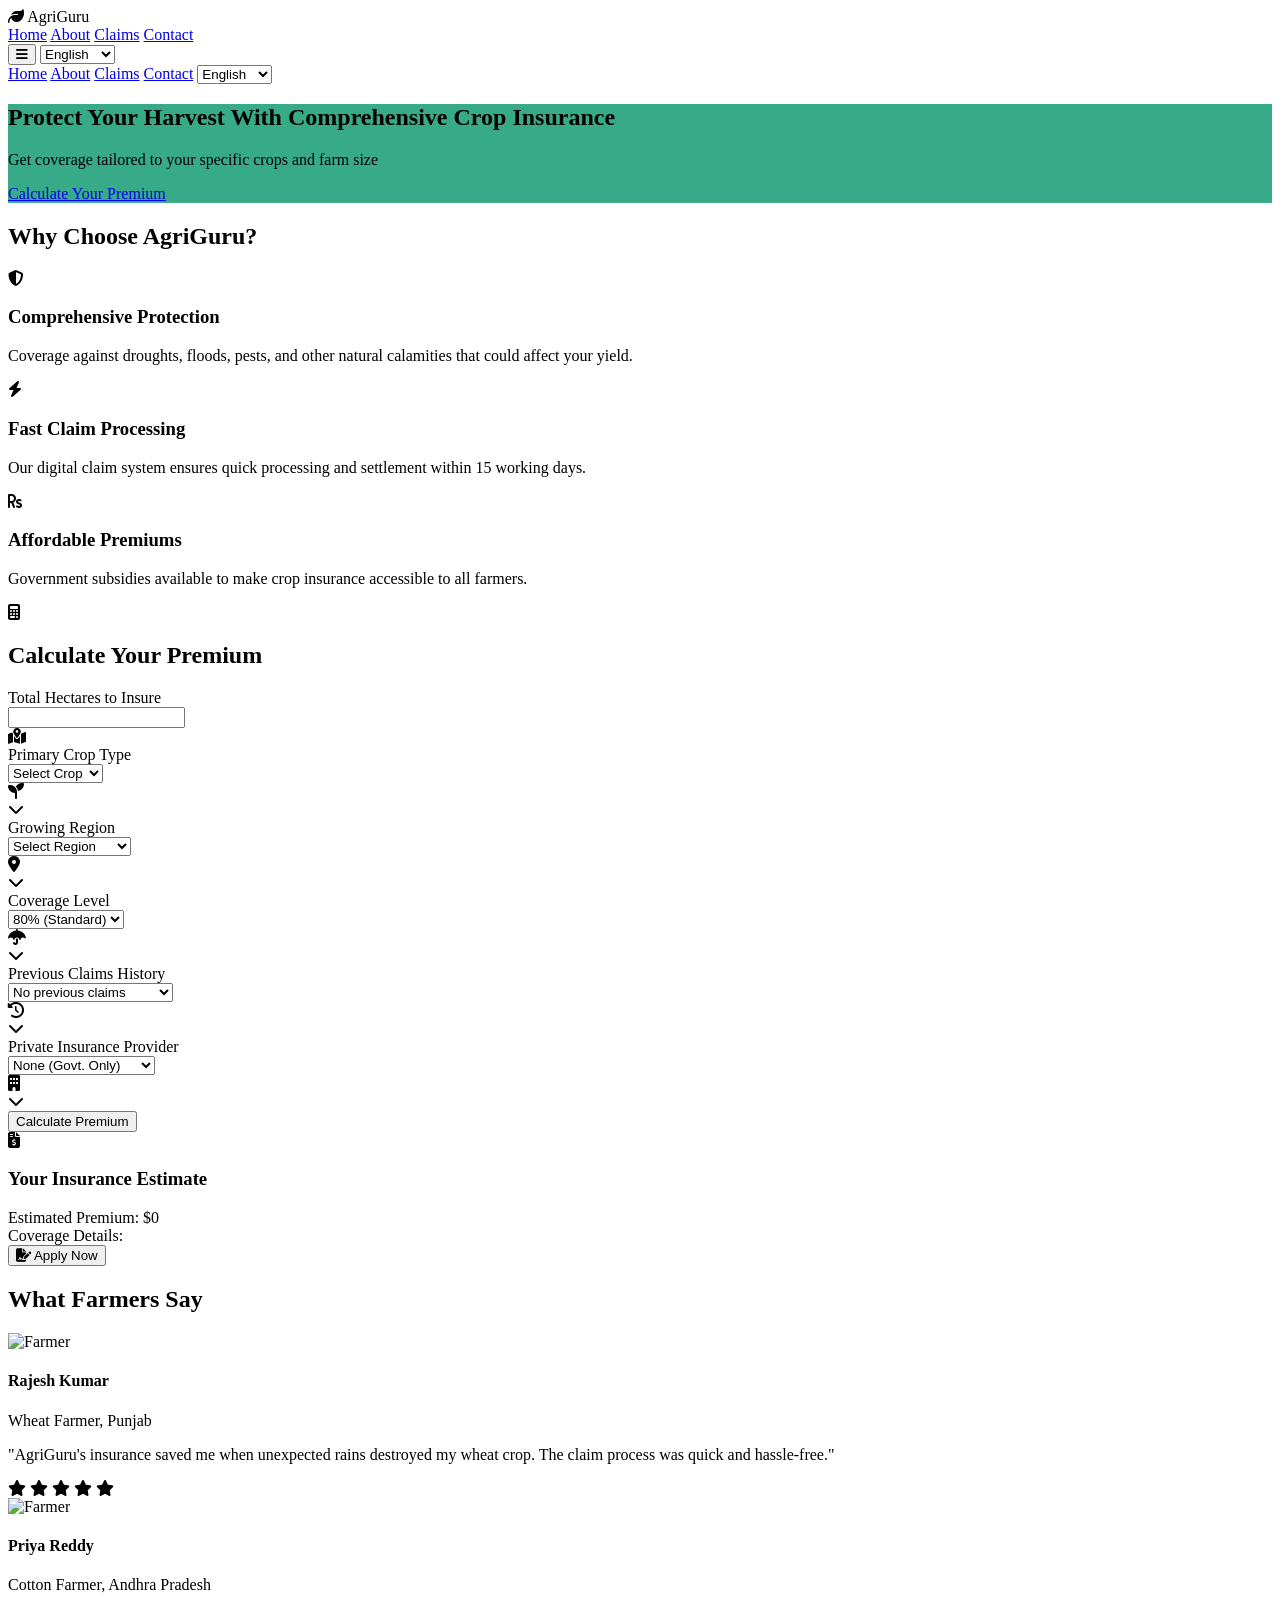
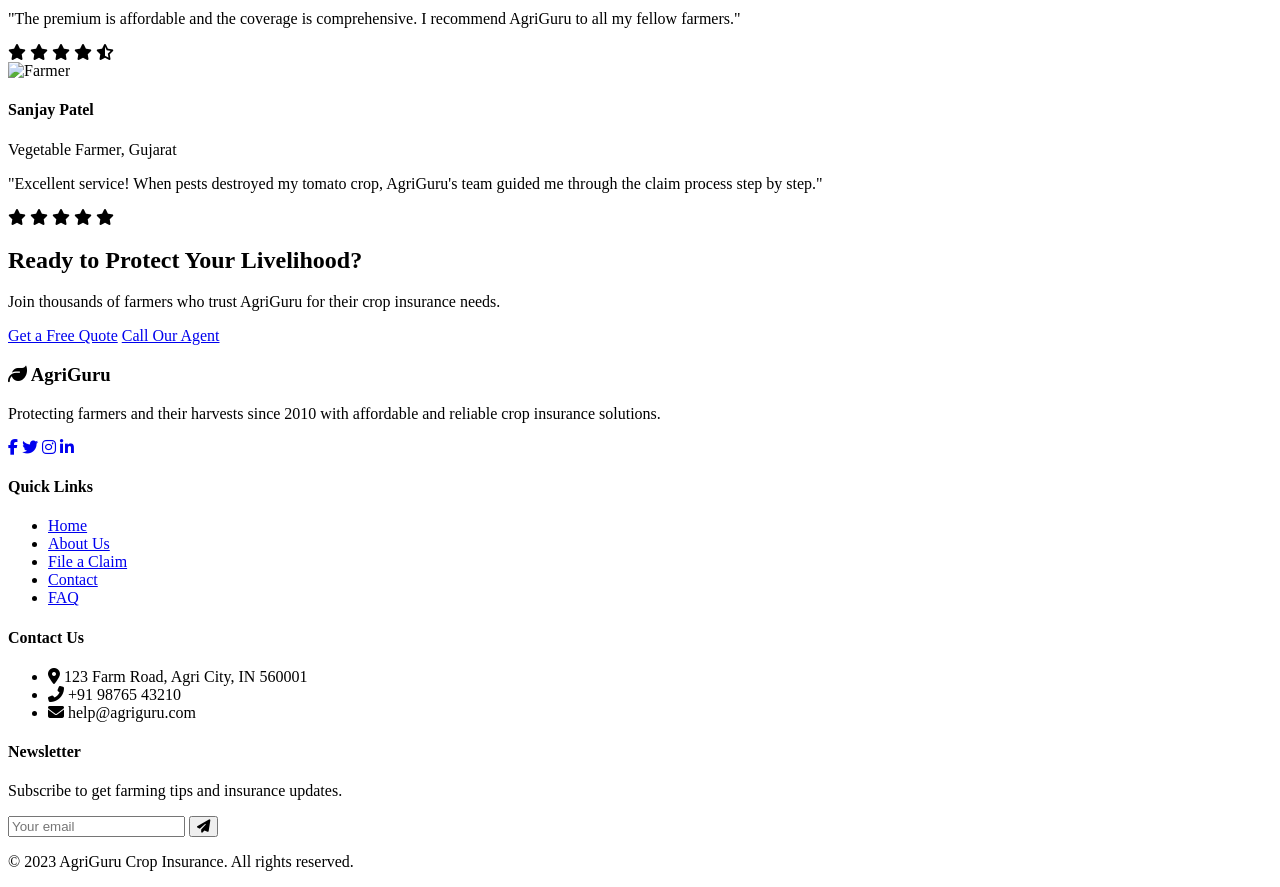
==== crop_insu/cropinsu.html @ 96e0e927 "done" ====
<!DOCTYPE html>
<html lang="en">
<head>
    <meta charset="UTF-8">
    <meta name="viewport" content="width=device-width, initial-scale=1.0">
    <title>AgriGuru - Crop Insurance Solutions</title>
    <script src="https://cdn.tailwindcss.com"></script>
    <link rel="stylesheet" href="https://cdnjs.cloudflare.com/ajax/libs/animate.css/4.1.1/animate.min.css">
    <link rel="stylesheet" href="https://cdnjs.cloudflare.com/ajax/libs/font-awesome/6.4.0/css/all.min.css">
</head>
<body class="bg-green-50 min-h-screen font-sans">
    <header class="bg-green-600 text-white shadow-md sticky top-0 z-50">
        <div class="container mx-auto flex justify-between items-center py-4 px-6">
            <div class="text-2xl font-bold flex items-center">
                <i class="fas fa-leaf mr-2"></i>
                <span>AgriGuru</span>
            </div>
            <nav class="hidden md:flex space-x-6">
                <a href="#" class="hover:underline transition duration-300 transform hover:scale-105" id="navHome">Home</a>
                <a href="#" class="hover:underline transition duration-300 transform hover:scale-105" id="navAbout">About</a>
                <a href="#" class="hover:underline transition duration-300 transform hover:scale-105" id="navClaims">Claims</a>
                <a href="#" class="hover:underline transition duration-300 transform hover:scale-105" id="navContact">Contact</a>
            </nav>
            <div class="flex items-center">
                <button id="mobileMenuButton" class="md:hidden text-white focus:outline-none">
                    <i class="fas fa-bars text-xl"></i>
                </button>
                <select id="languageSelect" class="ml-6 px-2 py-1 rounded text-green-700 hidden md:block">
                    <option value="en">English</option>
                    <option value="hi">हिन्दी</option>
                    <option value="ml">മലയാളം</option>
                    <option value="kn">ಕನ್ನಡ</option>
                    <option value="te">తెలుగు</option>
                    <option value="ta">தமிழ்</option>
                </select>
            </div>
        </div>
        <!-- Mobile Menu -->
        <div id="mobileMenu" class="hidden md:hidden bg-green-700 px-6 py-3">
            <div class="flex flex-col space-y-3">
                <a href="#" class="text-white hover:underline" id="navHomeMobile">Home</a>
                <a href="#" class="text-white hover:underline" id="navAboutMobile">About</a>
                <a href="#" class="text-white hover:underline" id="navClaimsMobile">Claims</a>
                <a href="#" class="text-white hover:underline" id="navContactMobile">Contact</a>
                <select id="languageSelectMobile" class="px-2 py-1 rounded text-green-700">
                    <option value="en">English</option>
                    <option value="hi">हिन्दी</option>
                    <option value="ml">മലയാളം</option>
                    <option value="kn">ಕನ್ನಡ</option>
                    <option value="te">తెలుగు</option>
                    <option value="ta">தமிழ்</option>
                </select>
            </div>
        </div>
    </header>

    <section class="relative bg-green-700 bg-opacity-80 text-white text-center py-24" style="background-image: linear-gradient(rgba(5, 150, 105, 0.8), rgba(5, 150, 105, 0.8)), url('https://images.unsplash.com/photo-1500382017468-9049fed747ef?ixlib=rb-4.0.3&ixid=M3wxMjA3fDB8MHxwaG90by1wYWdlfHx8fGVufDB8fHx8fA%3D%3D&auto=format&fit=crop&w=2070&q=80'); background-size: cover; background-position: center;">
        <div class="container mx-auto px-4 animate__animated animate__fadeIn">
            <h1 class="text-4xl md:text-5xl font-bold mb-4" id="heroTitle">Protect Your Harvest With Comprehensive Crop Insurance</h1>
            <p class="text-lg md:text-xl mb-8" id="heroSubtitle">Get coverage tailored to your specific crops and farm size</p>
            <a href="#calculator" class="bg-white text-green-700 px-8 py-3 rounded-full font-semibold hover:bg-green-100 transition duration-300 transform hover:scale-105 inline-block" id="heroButton">Calculate Your Premium</a>
        </div>
        <div class="absolute bottom-0 left-0 right-0 h-16 bg-gradient-to-t from-green-50 to-transparent"></div>
    </section>

    <section class="py-16 bg-white">
        <div class="container mx-auto px-4">
            <h2 class="text-3xl font-bold text-center text-green-700 mb-12" id="featuresTitle">Why Choose AgriGuru?</h2>
            <div class="grid grid-cols-1 md:grid-cols-3 gap-8">
                <div class="bg-green-50 p-6 rounded-lg shadow-md hover:shadow-lg transition duration-300 transform hover:-translate-y-1 text-center">
                    <div class="bg-green-100 w-16 h-16 rounded-full flex items-center justify-center mx-auto mb-4">
                        <i class="fas fa-shield-alt text-green-600 text-2xl"></i>
                    </div>
                    <h3 class="text-xl font-semibold mb-2 text-green-700" id="feature1Title">Comprehensive Protection</h3>
                    <p class="text-gray-600" id="feature1Desc">Coverage against droughts, floods, pests, and other natural calamities that could affect your yield.</p>
                </div>
                <div class="bg-green-50 p-6 rounded-lg shadow-md hover:shadow-lg transition duration-300 transform hover:-translate-y-1 text-center">
                    <div class="bg-green-100 w-16 h-16 rounded-full flex items-center justify-center mx-auto mb-4">
                        <i class="fas fa-bolt text-green-600 text-2xl"></i>
                    </div>
                    <h3 class="text-xl font-semibold mb-2 text-green-700" id="feature2Title">Fast Claim Processing</h3>
                    <p class="text-gray-600" id="feature2Desc">Our digital claim system ensures quick processing and settlement within 15 working days.</p>
                </div>
                <div class="bg-green-50 p-6 rounded-lg shadow-md hover:shadow-lg transition duration-300 transform hover:-translate-y-1 text-center">
                    <div class="bg-green-100 w-16 h-16 rounded-full flex items-center justify-center mx-auto mb-4">
                        <i class="fas fa-rupee-sign text-green-600 text-2xl"></i>
                    </div>
                    <h3 class="text-xl font-semibold mb-2 text-green-700" id="feature3Title">Affordable Premiums</h3>
                    <p class="text-gray-600" id="feature3Desc">Government subsidies available to make crop insurance accessible to all farmers.</p>
                </div>
            </div>
        </div>
    </section>

    <section class="py-16 bg-green-100" id="calculator">
        <div class="container mx-auto px-4">
            <div class="bg-white rounded-lg shadow-xl p-8 max-w-2xl mx-auto animate__animated animate__fadeInUp">
                <div class="flex items-center mb-6">
                    <div class="bg-green-100 p-3 rounded-full mr-4">
                        <i class="fas fa-calculator text-green-600 text-xl"></i>
                    </div>
                    <h2 class="text-2xl font-semibold text-green-700" id="calcTitle">Calculate Your Premium</h2>
                </div>
                <form id="insuranceForm">
                    <div class="mb-4">
                        <label for="hectares" class="block font-medium mb-2 text-gray-700" id="labelHectares">Total Hectares to Insure</label>
                        <div class="relative">
                            <input type="number" id="hectares" min="1" step="0.1" required 
                                   class="w-full border border-gray-300 rounded px-3 py-2 pl-10 focus:ring-2 focus:ring-green-500 focus:border-green-500 transition">
                            <div class="absolute left-3 top-2.5 text-gray-400">
                                <i class="fas fa-map-marked-alt"></i>
                            </div>
                        </div>
                    </div>
                    <div class="mb-4">
                        <label for="cropType" class="block font-medium mb-2 text-gray-700" id="labelCropType">Primary Crop Type</label>
                        <div class="relative">
                            <select id="cropType" required 
                                    class="w-full border border-gray-300 rounded px-3 py-2 pl-10 appearance-none focus:ring-2 focus:ring-green-500 focus:border-green-500 transition">
                                <option value="" id="optSelectCrop">Select Crop</option>
                                <option value="wheat" id="optWheat">Wheat</option>
                                <option value="corn" id="optCorn">Corn/Maize</option>
                                <option value="rice" id="optRice">Rice</option>
                                <option value="soybean" id="optSoybean">Soybean</option>
                                <option value="cotton" id="optCotton">Cotton</option>
                                <option value="vegetables" id="optVegetables">Vegetables</option>
                                <option value="fruits" id="optFruits">Fruits</option>
                                <option value="other" id="optOther">Other Crops</option>
                            </select>
                            <div class="absolute left-3 top-2.5 text-gray-400">
                                <i class="fas fa-seedling"></i>
                            </div>
                            <div class="absolute right-3 top-2.5 text-gray-400 pointer-events-none">
                                <i class="fas fa-chevron-down"></i>
                            </div>
                        </div>
                    </div>
                    <div class="mb-4">
                        <label for="region" class="block font-medium mb-2 text-gray-700" id="labelRegion">Growing Region</label>
                        <div class="relative">
                            <select id="region" required 
                                    class="w-full border border-gray-300 rounded px-3 py-2 pl-10 appearance-none focus:ring-2 focus:ring-green-500 focus:border-green-500 transition">
                                <option value="" id="optSelectRegion">Select Region</option>
                                <option value="north" id="optNorth">Northern Region</option>
                                <option value="south" id="optSouth">Southern Region</option>
                                <option value="east" id="optEast">Eastern Region</option>
                                <option value="west" id="optWest">Western Region</option>
                                <option value="central" id="optCentral">Central Region</option>
                            </select>
                            <div class="absolute left-3 top-2.5 text-gray-400">
                                <i class="fas fa-map-marker-alt"></i>
                            </div>
                            <div class="absolute right-3 top-2.5 text-gray-400 pointer-events-none">
                                <i class="fas fa-chevron-down"></i>
                            </div>
                        </div>
                    </div>
                    <div class="mb-4">
                        <label for="coverage" class="block font-medium mb-2 text-gray-700" id="labelCoverage">Coverage Level</label>
                        <div class="relative">
                            <select id="coverage" required 
                                    class="w-full border border-gray-300 rounded px-3 py-2 pl-10 appearance-none focus:ring-2 focus:ring-green-500 focus:border-green-500 transition">
                                <option value="70" id="optCov70">70% (Basic)</option>
                                <option value="80" selected id="optCov80">80% (Standard)</option>
                                <option value="90" id="optCov90">90% (Premium)</option>
                            </select>
                            <div class="absolute left-3 top-2.5 text-gray-400">
                                <i class="fas fa-umbrella"></i>
                            </div>
                            <div class="absolute right-3 top-2.5 text-gray-400 pointer-events-none">
                                <i class="fas fa-chevron-down"></i>
                            </div>
                        </div>
                    </div>
                    <div class="mb-4">
                        <label for="history" class="block font-medium mb-2 text-gray-700" id="labelHistory">Previous Claims History</label>
                        <div class="relative">
                            <select id="history" required 
                                    class="w-full border border-gray-300 rounded px-3 py-2 pl-10 appearance-none focus:ring-2 focus:ring-green-500 focus:border-green-500 transition">
                                <option value="0" id="optHist0">No previous claims</option>
                                <option value="1" id="optHist1">1 claim in last 5 years</option>
                                <option value="2" id="optHist2">2 claims in last 5 years</option>
                                <option value="3" id="optHist3">3+ claims in last 5 years</option>
                            </select>
                            <div class="absolute left-3 top-2.5 text-gray-400">
                                <i class="fas fa-history"></i>
                            </div>
                            <div class="absolute right-3 top-2.5 text-gray-400 pointer-events-none">
                                <i class="fas fa-chevron-down"></i>
                            </div>
                        </div>
                    </div>
                    <!-- Private Insurance Section -->
                    <div class="mb-6">
                        <label for="privateInsurance" class="block font-medium mb-2 text-gray-700" id="labelPrivate">Private Insurance Provider</label>
                        <div class="relative">
                            <select id="privateInsurance" 
                                    class="w-full border border-gray-300 rounded px-3 py-2 pl-10 appearance-none focus:ring-2 focus:ring-green-500 focus:border-green-500 transition">
                                <option value="none" id="optPrivateNone">None (Govt. Only)</option>
                                <option value="agroplus" id="optAgroplus">AgroPlus Insurance</option>
                                <option value="farmsecure" id="optFarmsecure">FarmSecure Pvt Ltd</option>
                                <option value="cropguard" id="optCropguard">CropGuard Solutions</option>
                            </select>
                            <div class="absolute left-3 top-2.5 text-gray-400">
                                <i class="fas fa-building"></i>
                            </div>
                            <div class="absolute right-3 top-2.5 text-gray-400 pointer-events-none">
                                <i class="fas fa-chevron-down"></i>
                            </div>
                        </div>
                        <div id="privateDetails" class="mt-2 text-sm text-gray-600 p-3 bg-green-50 rounded hidden"></div>
                    </div>
                    <button type="submit" class="w-full bg-green-700 text-white px-6 py-3 rounded-lg hover:bg-green-800 transition duration-300 transform hover:scale-105 flex items-center justify-center" id="btnCalc">
                        <i class="fas fa-calculator mr-2"></i>
                        <span>Calculate Premium</span>
                    </button>
                </form>
                <div class="result mt-8 p-6 bg-green-50 border-l-4 border-green-600 rounded-lg hidden animate__animated animate__fadeIn" id="result">
                    <div class="flex items-start mb-4">
                        <div class="bg-green-100 p-2 rounded-full mr-3">
                            <i class="fas fa-file-invoice-dollar text-green-600"></i>
                        </div>
                        <div>
                            <h3 class="text-xl font-semibold text-green-700" id="resultTitle">Your Insurance Estimate</h3>
                            <div class="border-b border-green-200 mt-2"></div>
                        </div>
                    </div>
                    <div class="space-y-3">
                        <div class="flex justify-between">
                            <span id="resultPremium">Estimated Premium:</span>
                            <span id="premiumAmount" class="font-bold text-green-900">$0</span>
                        </div>
                        <div class="flex justify-between">
                            <span id="resultCoverage">Coverage Details:</span>
                            <span id="coverageDetails" class="text-right"></span>
                        </div>
                        <div id="privateSummary" class="text-sm bg-green-100 p-2 rounded"></div>
                    </div>
                    <button id="applyNow" class="w-full bg-green-700 text-white px-4 py-2 rounded hover:bg-green-800 mt-6 transition duration-300 transform hover:scale-105 flex items-center justify-center">
                        <i class="fas fa-file-signature mr-2"></i>
                        <span>Apply Now</span>
                    </button>
                </div>
            </div>
        </div>
    </section>

    <section class="py-16 bg-white">
        <div class="container mx-auto px-4">
            <h2 class="text-3xl font-bold text-center text-green-700 mb-12" id="testimonialsTitle">What Farmers Say</h2>
            <div class="grid grid-cols-1 md:grid-cols-3 gap-8">
                <div class="bg-green-50 p-6 rounded-lg shadow-md hover:shadow-lg transition duration-300">
                    <div class="flex items-center mb-4">
                        <img src="https://randomuser.me/api/portraits/men/32.jpg" alt="Farmer" class="w-12 h-12 rounded-full mr-4">
                        <div>
                            <h4 class="font-semibold">Rajesh Kumar</h4>
                            <p class="text-sm text-gray-500">Wheat Farmer, Punjab</p>
                        </div>
                    </div>
                    <p class="text-gray-600 italic" id="testimonial1">"AgriGuru's insurance saved me when unexpected rains destroyed my wheat crop. The claim process was quick and hassle-free."</p>
                    <div class="flex mt-3 text-yellow-400">
                        <i class="fas fa-star"></i>
                        <i class="fas fa-star"></i>
                        <i class="fas fa-star"></i>
                        <i class="fas fa-star"></i>
                        <i class="fas fa-star"></i>
                    </div>
                </div>
                <div class="bg-green-50 p-6 rounded-lg shadow-md hover:shadow-lg transition duration-300">
                    <div class="flex items-center mb-4">
                        <img src="https://randomuser.me/api/portraits/women/44.jpg" alt="Farmer" class="w-12 h-12 rounded-full mr-4">
                        <div>
                            <h4 class="font-semibold">Priya Reddy</h4>
                            <p class="text-sm text-gray-500">Cotton Farmer, Andhra Pradesh</p>
                        </div>
                    </div>
                    <p class="text-gray-600 italic" id="testimonial2">"The premium is affordable and the coverage is comprehensive. I recommend AgriGuru to all my fellow farmers."</p>
                    <div class="flex mt-3 text-yellow-400">
                        <i class="fas fa-star"></i>
                        <i class="fas fa-star"></i>
                        <i class="fas fa-star"></i>
                        <i class="fas fa-star"></i>
                        <i class="fas fa-star-half-alt"></i>
                    </div>
                </div>
                <div class="bg-green-50 p-6 rounded-lg shadow-md hover:shadow-lg transition duration-300">
                    <div class="flex items-center mb-4">
                        <img src="https://randomuser.me/api/portraits/men/75.jpg" alt="Farmer" class="w-12 h-12 rounded-full mr-4">
                        <div>
                            <h4 class="font-semibold">Sanjay Patel</h4>
                            <p class="text-sm text-gray-500">Vegetable Farmer, Gujarat</p>
                        </div>
                    </div>
                    <p class="text-gray-600 italic" id="testimonial3">"Excellent service! When pests destroyed my tomato crop, AgriGuru's team guided me through the claim process step by step."</p>
                    <div class="flex mt-3 text-yellow-400">
                        <i class="fas fa-star"></i>
                        <i class="fas fa-star"></i>
                        <i class="fas fa-star"></i>
                        <i class="fas fa-star"></i>
                        <i class="fas fa-star"></i>
                    </div>
                </div>
            </div>
        </div>
    </section>

    <section class="py-16 bg-green-700 text-white">
        <div class="container mx-auto px-4 text-center">
            <h2 class="text-3xl font-bold mb-6" id="ctaTitle">Ready to Protect Your Livelihood?</h2>
            <p class="text-xl mb-8 max-w-2xl mx-auto" id="ctaSubtitle">Join thousands of farmers who trust AgriGuru for their crop insurance needs.</p>
            <div class="flex flex-col sm:flex-row justify-center gap-4">
                <a href="#calculator" class="bg-white text-green-700 px-8 py-3 rounded-full font-semibold hover:bg-green-100 transition duration-300 transform hover:scale-105" id="ctaButton1">Get a Free Quote</a>
                <a href="#" class="border-2 border-white px-8 py-3 rounded-full font-semibold hover:bg-white hover:text-green-700 transition duration-300 transform hover:scale-105" id="ctaButton2">Call Our Agent</a>
            </div>
        </div>
    </section>

    <footer class="bg-green-800 text-white py-12">
        <div class="container mx-auto px-4">
            <div class="grid grid-cols-1 md:grid-cols-4 gap-8">
                <div>
                    <h3 class="text-xl font-bold mb-4 flex items-center">
                        <i class="fas fa-leaf mr-2"></i>
                        <span>AgriGuru</span>
                    </h3>
                    <p class="mb-4" id="footerAbout">Protecting farmers and their harvests since 2010 with affordable and reliable crop insurance solutions.</p>
                    <div class="flex space-x-4">
                        <a href="#" class="text-white hover:text-green-200 transition"><i class="fab fa-facebook-f"></i></a>
                        <a href="#" class="text-white hover:text-green-200 transition"><i class="fab fa-twitter"></i></a>
                        <a href="#" class="text-white hover:text-green-200 transition"><i class="fab fa-instagram"></i></a>
                        <a href="#" class="text-white hover:text-green-200 transition"><i class="fab fa-linkedin-in"></i></a>
                    </div>
                </div>
                <div>
                    <h4 class="font-semibold text-lg mb-4" id="footerLinksTitle">Quick Links</h4>
                    <ul class="space-y-2">
                        <li><a href="#" class="hover:underline transition" id="footerLinkHome">Home</a></li>
                        <li><a href="#" class="hover:underline transition" id="footerLinkAbout">About Us</a></li>
                        <li><a href="#" class="hover:underline transition" id="footerLinkClaims">File a Claim</a></li>
                        <li><a href="#" class="hover:underline transition" id="footerLinkContact">Contact</a></li>
                        <li><a href="#" class="hover:underline transition" id="footerLinkFAQ">FAQ</a></li>
                    </ul>
                </div>
                <div>
                    <h4 class="font-semibold text-lg mb-4" id="footerContactTitle">Contact Us</h4>
                    <ul class="space-y-2">
                        <li class="flex items-center">
                            <i class="fas fa-map-marker-alt mr-2 text-green-300"></i>
                            <span id="footerAddress">123 Farm Road, Agri City, IN 560001</span>
                        </li>
                        <li class="flex items-center">
                            <i class="fas fa-phone-alt mr-2 text-green-300"></i>
                            <span id="footerPhone">+91 98765 43210</span>
                        </li>
                        <li class="flex items-center">
                            <i class="fas fa-envelope mr-2 text-green-300"></i>
                            <span id="footerEmail">help@agriguru.com</span>
                        </li>
                    </ul>
                </div>
                <div>
                    <h4 class="font-semibold text-lg mb-4" id="footerNewsletterTitle">Newsletter</h4>
                    <p class="mb-4" id="footerNewsletterDesc">Subscribe to get farming tips and insurance updates.</p>
                    <form class="flex">
                        <input type="email" placeholder="Your email" class="px-3 py-2 text-gray-800 rounded-l focus:outline-none w-full">
                        <button type="submit" class="bg-green-600 hover:bg-green-700 px-4 py-2 rounded-r transition">
                            <i class="fas fa-paper-plane"></i>
                        </button>
                    </form>
                </div>
            </div>
            <div class="border-t border-green-700 mt-8 pt-8 text-center">
                <p id="footerText">&copy; 2023 AgriGuru Crop Insurance. All rights reserved.</p>
            </div>
        </div>
    </footer>

    <script>
        // Mobile menu toggle
        document.getElementById('mobileMenuButton').addEventListener('click', function() {
            const menu = document.getElementById('mobileMenu');
            menu.classList.toggle('hidden');
            this.innerHTML = menu.classList.contains('hidden') ? 
                '<i class="fas fa-bars text-xl"></i>' : 
                '<i class="fas fa-times text-xl"></i>';
        });

        // Private insurance details
        const privateInsuranceInfo = {
            'none': '',
            'agroplus': 'AgroPlus Insurance: Fast claim settlement, 24/7 support, extra weather risk cover (+10% premium).',
            'farmsecure': 'FarmSecure Pvt Ltd: Flexible plans, digital claim tracking, free farm health check (+8% premium).',
            'cropguard': 'CropGuard Solutions: Pest/disease cover, mobile app, expert advice (+12% premium).'
        };
        const privateMultipliers = {
            'none': 1.0,
            'agroplus': 1.10,
            'farmsecure': 1.08,
            'cropguard': 1.12
        };
        
        document.getElementById('privateInsurance').addEventListener('change', function() {
            const val = this.value;
            const detailsEl = document.getElementById('privateDetails');
            detailsEl.textContent = privateInsuranceInfo[val];
            if(val !== 'none') {
                detailsEl.classList.remove('hidden');
            } else {
                detailsEl.classList.add('hidden');
            }
        });

        document.getElementById('insuranceForm').addEventListener('submit', function(e) {
            e.preventDefault();
            
            // Get form values
            const hectares = parseFloat(document.getElementById('hectares').value);
            const cropType = document.getElementById('cropType').value;
            const region = document.getElementById('region').value;
            const coverage = parseInt(document.getElementById('coverage').value);
            const history = parseInt(document.getElementById('history').value);
            const privateProvider = document.getElementById('privateInsurance').value;
            
            // Validate inputs
            if(!hectares || !cropType || !region) {
                alert('Please fill all required fields');
                return;
            }
            
            // Base rates per hectare by crop type (in USD)
            const baseRates = {
                'wheat': 25,
                'corn': 30,
                'rice': 28,
                'soybean': 27,
                'cotton': 32,
                'vegetables': 40,
                'fruits': 45,
                'other': 35
            };
            
            // Regional multipliers
            const regionMultipliers = {
                'north': 1.1,
                'south': 0.9,
                'east': 1.0,
                'west': 1.2,
                'central': 1.0
            };
            
            // Coverage multipliers
            const coverageMultipliers = {
                70: 0.8,
                80: 1.0,
                90: 1.3
            };
            
            // Claims history multipliers
            const historyMultipliers = [1.0, 1.1, 1.25, 1.5];
            
            // Calculate premium
            let premium = hectares * baseRates[cropType];
            premium *= regionMultipliers[region];
            premium *= coverageMultipliers[coverage];
            premium *= historyMultipliers[history];
            premium *= privateMultipliers[privateProvider];
            
            // Format crop name for display
            const cropNames = {
                'wheat': 'Wheat',
                'corn': 'Corn/Maize',
                'rice': 'Rice',
                'soybean': 'Soybean',
                'cotton': 'Cotton',
                'vegetables': 'Vegetables',
                'fruits': 'Fruits',
                'other': 'Other Crops'
            };
            
            // Format region name for display
            const regionNames = {
                'north': 'Northern',
                'south': 'Southern',
                'east': 'Eastern',
                'west': 'Western',
                'central': 'Central'
            };
            
            // Display result with animation
            const resultEl = document.getElementById('result');
            document.getElementById('premiumAmount').textContent = '₹' + premium.toFixed(2);
            document.getElementById('coverageDetails').textContent = `${coverage}% for ${hectares} ha of ${cropNames[cropType]} in ${regionNames[region]} Region`;
            document.getElementById('privateSummary').textContent = privateProvider !== 'none' ? privateInsuranceInfo[privateProvider] : '';
            resultEl.classList.remove('hidden');
            resultEl.classList.add('animate__fadeIn');
            
            // Scroll to result
            setTimeout(() => {
                resultEl.scrollIntoView({ behavior: 'smooth', block: 'center' });
            }, 300);
        });
        
        document.getElementById('applyNow').addEventListener('click', function() {
            // Show a modal or redirect to application page
            alert('Application process will begin. Our agent will contact you shortly.');
        });
        
        // Language translations
        const translations = {
            en: {
                navHome: "Home", navAbout: "About", navClaims: "Claims", navContact: "Contact",
                heroTitle: "Protect Your Harvest With Comprehensive Crop Insurance",
                heroSubtitle: "Get coverage tailored to your specific crops and farm size",
                heroButton: "Calculate Your Premium",
                featuresTitle: "Why Choose AgriGuru?",
                feature1Title: "Comprehensive Protection",
                feature1Desc: "Coverage against droughts, floods, pests, and other natural calamities that could affect your yield.",
                feature2Title: "Fast Claim Processing",
                feature2Desc: "Our digital claim system ensures quick processing and settlement within 15 working days.",
                feature3Title: "Affordable Premiums",
                feature3Desc: "Government subsidies available to make crop insurance accessible to all farmers.",
                calcTitle: "Calculate Your Premium",
                labelHectares: "Total Hectares to Insure",
                labelCropType: "Primary Crop Type",
                optWheat: "Wheat", optCorn: "Corn/Maize", optRice: "Rice", optSoybean: "Soybean", optCotton: "Cotton", optVegetables: "Vegetables", optFruits: "Fruits", optOther: "Other Crops",
                labelRegion: "Growing Region",
                optNorth: "Northern Region", optSouth: "Southern Region", optEast: "Eastern Region", optWest: "Western Region", optCentral: "Central Region",
                labelCoverage: "Coverage Level",
                optCov70: "70% (Basic)", optCov80: "80% (Standard)", optCov90: "90% (Premium)",
                labelHistory: "Previous Claims History",
                optHist0: "No previous claims", optHist1: "1 claim in last 5 years", optHist2: "2 claims in last 5 years", optHist3: "3+ claims in last 5 years",
                labelPrivate: "Private Insurance Provider",
                optPrivateNone: "None (Govt. Only)", optAgroplus: "AgroPlus Insurance", optFarmsecure: "FarmSecure Pvt Ltd", optCropguard: "CropGuard Solutions",
                btnCalc: "Calculate Premium",
                resultTitle: "Your Insurance Estimate",
                resultPremium: "Estimated Premium:",
                resultCoverage: "Coverage Details:",
                testimonialsTitle: "What Farmers Say",
                testimonial1: "\"AgriGuru's insurance saved me when unexpected rains destroyed my wheat crop. The claim process was quick and hassle-free.\"",
                testimonial2: "\"The premium is affordable and the coverage is comprehensive. I recommend AgriGuru to all my fellow farmers.\"",
                testimonial3: "\"Excellent service! When pests destroyed my tomato crop, AgriGuru's team guided me through the claim process step by step.\"",
                ctaTitle: "Ready to Protect Your Livelihood?",
                ctaSubtitle: "Join thousands of farmers who trust AgriGuru for their crop insurance needs.",
                ctaButton1: "Get a Free Quote",
                ctaButton2: "Call Our Agent",
                footerAbout: "Protecting farmers and their harvests since 2010 with affordable and reliable crop insurance solutions.",
                footerLinksTitle: "Quick Links",
                footerLinkHome: "Home", footerLinkAbout: "About Us", footerLinkClaims: "File a Claim", footerLinkContact: "Contact", footerLinkFAQ: "FAQ",
                footerContactTitle: "Contact Us",
                footerAddress: "123 Farm Road, Agri City, IN 560001",
                footerPhone: "+91 98765 43210",
                footerEmail: "help@agriguru.com",
                footerNewsletterTitle: "Newsletter",
                footerNewsletterDesc: "Subscribe to get farming tips and insurance updates.",
                footerText: "© 2023 AgriGuru Crop Insurance. All rights reserved.",
                optSelectCrop: "Select Crop",
                optSelectRegion: "Select Region"
            },
            hi: {
                navHome: "होम", navAbout: "बारे में", navClaims: "दावे", navContact: "संपर्क करें",
                heroTitle: "अपने फसल की सुरक्षा के लिए व्यापक बीमा",
                heroSubtitle: "अपनी फसल और खेत के आकार के अनुसार बीमा प्राप्त करें",
                heroButton: "अपना प्रीमियम कैलकुलेट करें",
                featuresTitle: "अग्रीगुरु क्यों चुनें?",
                feature1Title: "व्यापक सुरक्षा",
                feature1Desc: "सूखा, बाढ़, कीट और अन्य प्राकृतिक आपदाओं के खिलाफ कवरेज जो आपकी उपज को प्रभावित कर सकते हैं।",
                feature2Title: "तेज दावा प्रसंस्करण",
                feature2Desc: "हमारी डिजिटल दावा प्रणाली 15 कार्य दिवसों के भीतर त्वरित प्रसंस्करण और निपटान सुनिश्चित करती है।",
                feature3Title: "सस्ती प्रीमियम",
                feature3Desc: "सभी किसानों के लिए फसल बीमा को सुलभ बनाने के लिए सरकारी सब्सिडी उपलब्ध है।",
                calcTitle: "अपना प्रीमियम कैलकुलेट करें",
                labelHectares: "बीमा के लिए कुल हेक्टेयर",
                labelCropType: "मुख्य फसल प्रकार",
                optWheat: "गेहूं", optCorn: "मक्का", optRice: "चावल", optSoybean: "सोयाबीन", optCotton: "कपास", optVegetables: "सब्जियां", optFruits: "फल", optOther: "अन्य फसलें",
                labelRegion: "क्षेत्र",
                optNorth: "उत्तर क्षेत्र", optSouth: "दक्षिण क्षेत्र", optEast: "पूर्व क्षेत्र", optWest: "पश्चिम क्षेत्र", optCentral: "मध्य क्षेत्र",
                labelCoverage: "कवरेज स्तर",
                optCov70: "70% (बेसिक)", optCov80: "80% (स्टैंडर्ड)", optCov90: "90% (प्रीमियम)",
                labelHistory: "पिछला दावा इतिहास",
                optHist0: "कोई दावा नहीं", optHist1: "पिछले 5 वर्षों में 1 दावा", optHist2: "पिछले 5 वर्षों में 2 दावे", optHist3: "5 वर्षों में 3+ दावे",
                labelPrivate: "निजी बीमा प्रदाता",
                optPrivateNone: "कोई नहीं (सरकारी)", optAgroplus: "एग्रोप्लस बीमा", optFarmsecure: "फार्मसिक्योर प्रा. लि.", optCropguard: "क्रॉपगार्ड सॉल्यूशन्स",
                btnCalc: "प्रीमियम कैलकुलेट करें",
                resultTitle: "आपका बीमा अनुमान",
                resultPremium: "अनुमानित प्रीमियम:",
                resultCoverage: "कवरेज विवरण:",
                testimonialsTitle: "किसान क्या कहते हैं",
                testimonial1: "\"अग्रीगुरु के बीमा ने मुझे बचाया जब अप्रत्याशित बारिश ने मेरी गेहूं की फसल को नष्ट कर दिया। दावा प्रक्रिया तेज और परेशानी मुक्त थी।\"",
                testimonial2: "\"प्रीमियम सस्ता है और कवरेज व्यापक है। मैं अग्रीगुरु की सभी साथी किसानों को सलाह देता हूं।\"",
                testimonial3: "\"उत्कृष्ट सेवा! जब कीटों ने मेरी टमाटर की फसल को नष्ट कर दिया, तो अग्रीगुरु की टीम ने मुझे दावा प्रक्रिया के माध्यम से कदम दर कदम मार्गदर्शन दिया।\"",
                ctaTitle: "अपनी आजीविका की रक्षा के लिए तैयार हैं?",
                ctaSubtitle: "हजारों किसानों में शामिल हों जो अपनी फसल बीमा जरूरतों के लिए अग्रीगुरु पर भरोसा करते हैं।",
                ctaButton1: "मुफ्त कोट प्राप्त करें",
                ctaButton2: "हमारे एजेंट को कॉल करें",
                footerAbout: "2010 से किसानों और उनकी फसलों को सस्ती और विश्वसनीय फसल बीमा समाधानों के साथ सुरक्षित कर रहे हैं।",
                footerLinksTitle: "त्वरित लिंक",
                footerLinkHome: "होम", footerLinkAbout: "हमारे बारे में", footerLinkClaims: "दावा दर्ज करें", footerLinkContact: "संपर्क", footerLinkFAQ: "सामान्य प्रश्न",
                footerContactTitle: "हमसे संपर्क करें",
                footerAddress: "123 फार्म रोड, एग्री सिटी, IN 560001",
                footerPhone: "+91 98765 43210",
                footerEmail: "help@agriguru.com",
                footerNewsletterTitle: "न्यूज़लेटर",
                footerNewsletterDesc: "कृषि युक्तियाँ और बीमा अपडेट प्राप्त करने के लिए सदस्यता लें।",
                footerText: "© 2023 अग्रीगुरु फसल बीमा। सर्वाधिकार सुरक्षित।",
                optSelectCrop: "फसल चुनें",
                optSelectRegion: "क्षेत्र चुनें"
            },
            ml: {
                navHome: "ഹോം", navAbout: "കുറിച്ച്", navClaims: "ക്ലെയിംസ്", navContact: "ബന്ധപ്പെടുക",
                heroTitle: "നിങ്ങളുടെ വിളയുടെ സംരക്ഷണത്തിന് സമഗ്ര ഇൻഷുറൻസ്",
                heroSubtitle: "നിങ്ങളുടെ വിളയും ഫാമിന്റെ വലിപ്പവും അനുസരിച്ച് ഇൻഷുറൻസ് നേടൂ",
                heroButton: "നിങ്ങളുടെ പ്രീമിയം കണക്കാക്കുക",
                featuresTitle: "എന്തുകൊണ്ട് അഗ്രിഗുരു?",
                feature1Title: "സമഗ്ര സംരക്ഷണം",
                feature1Desc: "വരൾച്ച, വെള്ളപ്പൊക്കം, കീടങ്ങൾ, മറ്റ് പ്രകൃതി ദുരന്തങ്ങൾ എന്നിവയ്ക്കെതിരെയുള്ള കവറേജ്.",
                feature2Title: "ദ്രുത ക്ലെയിം പ്രോസസ്സിംഗ്",
                feature2Desc: "ഞങ്ങളുടെ ഡിജിറ്റൽ ക്ലെയിം സിസ്റ്റം 15 പ്രവൃത്തി ദിവസങ്ങൾക്കുള്ളിൽ പ്രോസസ്സിംഗും സെറ്റിൽമെന്റും ഉറപ്പാക്കുന്നു.",
                feature3Title: "വിലകുറഞ്ഞ പ്രീമിയം",
                feature3Desc: "എല്ലാ കർഷകർക്കും ഫസൽ ഇൻഷുറൻസ് ലഭ്യമാക്കാൻ സർക്കാർ സബ്സിഡി ലഭ്യമാണ്.",
                calcTitle: "നിങ്ങളുടെ പ്രീമിയം കണക്കാക്കുക",
                labelHectares: "ഇൻഷുറൻസിനുള്ള മൊത്തം ഹെക്ടർ",
                labelCropType: "പ്രധാന വിളയുടെ തരം",
                optWheat: "ഗോതമ്പ്", optCorn: "ചോളം", optRice: "അരി", optSoybean: "സോയാബീൻ", optCotton: "കപ്പ", optVegetables: "പച്ചക്കറികൾ", optFruits: "ഫലങ്ങൾ", optOther: "മറ്റ് വിളകൾ",
                labelRegion: "പ്രദേശം",
                optNorth: "വടക്കൻ പ്രദേശം", optSouth: "തെക്കൻ പ്രദേശം", optEast: "കിഴക്കൻ പ്രദേശം", optWest: "പടിഞ്ഞാറൻ പ്രദേശം", optCentral: "മധ്യ പ്രദേശം",
                labelCoverage: "കവറേജ് ലെവൽ",
                optCov70: "70% (ബേസിക്)", optCov80: "80% (സ്റ്റാൻഡേർഡ്)", optCov90: "90% (പ്രീമിയം)",
                labelHistory: "മുൻ ക്ലെയിംസ് ചരിത്രം",
                optHist0: "മുൻ ക്ലെയിംസ് ഇല്ല", optHist1: "5 വർഷത്തിൽ 1 ക്ലെയിം", optHist2: "5 വർഷത്തിൽ 2 ക്ലെയിംസ്", optHist3: "5 വർഷത്തിൽ 3+ ക്ലെയിംസ്",
                labelPrivate: "പ്രൈവറ്റ് ഇൻഷുറൻസ് പ്രൊവൈഡർ",
                optPrivateNone: "ഒന്നുമില്ല (സർക്കാർ മാത്രം)", optAgroplus: "അഗ്രോപ്ലസ് ഇൻഷുറൻസ്", optFarmsecure: "ഫാംസിക്യൂര്‍ പ്രൈവറ്റ് ലിമിറ്റഡ്", optCropguard: "ക്രോപ്പ്‌ഗാർഡ് സൊല്യൂഷൻസ്",
                btnCalc: "പ്രീമിയം കണക്കാക്കുക",
                resultTitle: "നിങ്ങളുടെ ഇൻഷുറൻസ് കണക്ക്",
                resultPremium: "അനുമാനിച്ച പ്രീമിയം:",
                resultCoverage: "കവറേജ് വിശദാംശങ്ങൾ:",
                testimonialsTitle: "കർഷകർ എന്താണ് പറയുന്നത്",
                testimonial1: "\"അപ്രതീക്ഷിതമായ മഴ എന്റെ ഗോതമ്പ് വിള നശിപ്പിച്ചപ്പോൾ അഗ്രിഗുരുവിന്റെ ഇൻഷുറൻസ് എന്നെ രക്ഷപ്പെടുത്തി. ക്ലെയിം പ്രക്രിയ വേഗത്തിലും എളുപ്പത്തിലും ആയിരുന്നു.\"",
                testimonial2: "\"പ്രീമിയം വിലകുറഞ്ഞതും കവറേജ് സമഗ്രവുമാണ്. എന്റെ സഹ കർഷകരെല്ലാം അഗ്രിഗുരു ഉപയോഗിക്കാൻ ഞാൻ ശുപാർശ ചെയ്യുന്നു.\"",
                testimonial3: "\"മികച്ച സേവനം! കീടങ്ങൾ എന്റെ തക്കാളി വിള നശിപ്പിച്ചപ്പോൾ, അഗ്രിഗുരു ടീം ക്ലെയിം പ്രക്രിയയിലൂടെ എന്നെ ഘട്ടം ഘട്ടമായി നയിച്ചു.\"",
                ctaTitle: "നിങ്ങളുടെ ജീവിതം സംരക്ഷിക്കാൻ തയ്യാറാണോ?",
                ctaSubtitle: "അഗ്രിഗുരുവിൽ വിശ്വസിക്കുന്ന ആയിരക്കണക്കിന് കർഷകരോടൊപ്പം ചേരൂ.",
                ctaButton1: "സൗജന്യ ഉദ്ധരണി നേടുക",
                ctaButton2: "ഞങ്ങളുടെ ഏജന്റിനെ വിളിക്കുക",
                footerAbout: "2010 മുതൽ കർഷകരെയും അവരുടെ വിളകളെയും വിലകുറഞ്ഞതും വിശ്വസനീയവുമായ ഫസൽ ഇൻഷുറൻസ് പരിഹാരങ്ങൾ ഉപയോഗിച്ച് സംരക്ഷിക്കുന്നു.",
                footerLinksTitle: "ദ്രുത ലിങ്കുകൾ",
                footerLinkHome: "ഹോം", footerLinkAbout: "ഞങ്ങളെക്കുറിച്ച്", footerLinkClaims: "ക്ലെയിം ഫയൽ ചെയ്യുക", footerLinkContact: "ബന്ധപ്പെടുക", footerLinkFAQ: "പതിവുചോദ്യങ്ങൾ",
                footerContactTitle: "ഞങ്ങളെ ബന്ധപ്പെടുക",
                footerAddress: "123 ഫാം റോഡ്, അഗ്രി സിറ്റി, IN 560001",
                footerPhone: "+91 98765 43210",
                footerEmail: "help@agriguru.com",
                footerNewsletterTitle: "ന്യൂസ് ലെറ്റർ",
                footerNewsletterDesc: "കൃഷി ടിപ്പുകളും ഇൻഷുറൻസ് അപ്ഡേറ്റുകളും ലഭിക്കാൻ സബ്‌സ്‌ക്രൈബുചെയ്യുക.",
                footerText: "© 2023 അഗ്രിഗുരു ഫസൽ ഇൻഷുറൻസ്. എല്ലാ അവകാശങ്ങളും സംരക്ഷിച്ചിരിക്കുന്നു.",
                optSelectCrop: "വിള തിരഞ്ഞെടുക്കുക",
                optSelectRegion: "പ്രദേശം തിരഞ്ഞെടുക്കുക"
            },
            kn: {
                navHome: "ಮುಖಪುಟ", navAbout: "ಬಗ್ಗೆ", navClaims: "ಹಕ್ಕುಗಳು", navContact: "ಸಂಪರ್ಕಿಸಿ",
                heroTitle: "ನಿಮ್ಮ ಬೆಳೆ ರಕ್ಷಣೆಗಾಗಿ ಸಮಗ್ರ ವಿಮೆ",
                heroSubtitle: "ನಿಮ್ಮ ಬೆಳೆ ಮತ್ತು ಹಕ್ಕುಗಳ ಗಾತ್ರಕ್ಕೆ ಅನುಗುಣವಾಗಿ ವಿಮೆ ಪಡೆಯಿರಿ",
                heroButton: "ನಿಮ್ಮ ಪ್ರೀಮಿಯಂ ಲೆಕ್ಕಿಸಿ",
                featuresTitle: "ಏಕೆ ಅಗ್ರಿಗುರು?",
                feature1Title: "ಸಮಗ್ರ ರಕ್ಷಣೆ",
                feature1Desc: "ಬರ, ಪ್ರವಾಹ, ಕೀಟಗಳು ಮತ್ತು ಇತರ ನೈಸರ್ಗಿಕ ವಿಪತ್ತುಗಳ ವಿರುದ್ಧ ಕವರೇಜ್.",
                feature2Title: "ತ್ವರಿತ ಹಕ್ಕು ಸಂಸ್ಕರಣೆ",
                feature2Desc: "ನಮ್ಮ ಡಿಜಿಟಲ್ ಹಕ್ಕು ವ್ಯವಸ್ಥೆ 15 ಕೆಲಸದ ದಿನಗಳೊಳಗೆ ತ್ವರಿತ ಸಂಸ್ಕರಣೆ ಮತ್ತು ತೀರ್ಮಾನವನ್ನು ಖಾತ್ರಿಪಡಿಸುತ್ತದೆ.",
                feature3Title: "ಸಾಧಾರಣ ಪ್ರೀಮಿಯಂ",
                feature3Desc: "ಎಲ್ಲಾ ರೈತರಿಗೆ ಬೆಳೆ ವಿಮೆ ಸುಲಭವಾಗುವಂತೆ ಸರ್ಕಾರದ ಸಬ್ಸಿಡಿ ಲಭ್ಯವಿದೆ.",
                calcTitle: "ನಿಮ್ಮ ಪ್ರೀಮಿಯಂ ಲೆಕ್ಕಿಸಿ",
                labelHectares: "ವಿಮೆಗಾಗಿ ಒಟ್ಟು ಹೆಕ್ಟೇರ್",
                labelCropType: "ಪ್ರಮುಖ ಬೆಳೆ ಪ್ರಕಾರ",
                optWheat: "ಗೋಧಿ", optCorn: "ಮೆಕ್ಕೆಜೋಳ", optRice: "ಅಕ್ಕಿ", optSoybean: "ಸೋಯಾಬೀನ್", optCotton: "ಹತ್ತಿ", optVegetables: "ತರಕಾರಿಗಳು", optFruits: "ಹಣ್ಣುಗಳು", optOther: "ಇತರೆ ಬೆಳೆಗಳು",
                labelRegion: "ಪ್ರದೇಶ",
                optNorth: "ಉತ್ತರ ಪ್ರದೇಶ", optSouth: "ದಕ್ಷಿಣ ಪ್ರದೇಶ", optEast: "ಪೂರ್ವ ಪ್ರದೇಶ", optWest: "ಪಶ್ಚಿಮ ಪ್ರದೇಶ", optCentral: "ಮಧ್ಯ ಪ್ರದೇಶ",
                labelCoverage: "ಕವರೆಜ್ ಮಟ್ಟ",
                optCov70: "70% (ಮೂಲ)", optCov80: "80% (ಮಾನಕ)", optCov90: "90% (ಪ್ರೀಮಿಯಂ)",
                labelHistory: "ಹಿಂದಿನ ಹಕ್ಕುಗಳ ಇತಿಹಾಸ",
                optHist0: "ಹಿಂದಿನ ಹಕ್ಕುಗಳಿಲ್ಲ", optHist1: "5 ವರ್ಷಗಳಲ್ಲಿ 1 ಹಕ್ಕು", optHist2: "5 ವರ್ಷಗಳಲ್ಲಿ 2 ಹಕ್ಕುಗಳು", optHist3: "5 ವರ್ಷಗಳಲ್ಲಿ 3+ ಹಕ್ಕುಗಳು",
                labelPrivate: "ಖಾಸಗಿ ವಿಮೆ ಪೂರೈಕೆದಾರ",
                optPrivateNone: "ಯಾವುದೂ ಇಲ್ಲ (ಸರ್ಕಾರಿ ಮಾತ್ರ)", optAgroplus: "ಅಗ್ರೋಪ್ಲಸ್ ವಿಮೆ", optFarmsecure: "ಫಾರ್ಮ್‌ಸಿಕ್ಯೂರ್ ಪ್ರೈ. ಲಿ.", optCropguard: "ಕ್ರಾಪ್‌ಗಾರ್ಡ್ ಸೊಲ್ಯೂಶನ್ಸ್",
                btnCalc: "ಪ್ರೀಮಿಯಂ ಲೆಕ್ಕಿಸಿ",
                resultTitle: "ನಿಮ್ಮ ವಿಮೆ ಅಂದಾಜು",
                resultPremium: "ಅಂದಾಜು ಪ್ರೀಮಿಯಂ:",
                resultCoverage: "ಕವರೆಜ್ ವಿವರಗಳು:",
                testimonialsTitle: "ರೈತರು ಏನು ಹೇಳುತ್ತಾರೆ",
                testimonial1: "\"ಅನಿರೀಕ್ಷಿತ ಮಳೆ ನನ್ನ ಗೋಧಿ ಬೆಳೆಯನ್ನು ನಾಶಪಡಿಸಿದಾಗ ಅಗ್ರಿಗುರುವಿನ ವಿಮೆ ನನ್ನನ್ನು ರಕ್ಷಿಸಿತು. ಹಕ್ಕು ಪ್ರಕ್ರಿಯೆ ತ್ವರಿತ ಮತ್ತು ತೊಂದರೆರಹಿತವಾಗಿತ್ತು.\"",
                testimonial2: "\"ಪ್ರೀಮಿಯಂ ಸಾಧಾರಣ ಮತ್ತು ಕವರೇಜ್ ಸಮಗ್ರವಾಗಿದೆ. ನನ್ನ ಎಲ್ಲಾ ಸಹ ರೈತರಿಗೆ ಅಗ್ರಿಗುರುವನ್ನು ನಾನು ಶಿಫಾರಸು ಮಾಡುತ್ತೇನೆ.\"",
                testimonial3: "\"ಅತ್ಯುತ್ತಮ ಸೇವೆ! ಕೀಟಗಳು ನನ್ನ ಟೊಮೇಟೊ ಬೆಳೆಯನ್ನು ನಾಶಪಡಿಸಿದಾಗ, ಅಗ್ರಿಗುರು ತಂಡವು ಹಕ್ಕು ಪ್ರಕ್ರಿಯೆಯ ಮೂಲಕ ಹಂತ ಹಂತವಾಗಿ ನನ್ನನ್ನು ಮಾರ್ಗದರ್ಶನ ಮಾಡಿತು.\"",
                ctaTitle: "ನಿಮ್ಮ ಜೀವನೋಪಾಯವನ್ನು ರಕ್ಷಿಸಲು ಸಿದ್ಧರಿದ್ದೀರಾ?",
                ctaSubtitle: "ತಮ್ಮ ಬೆಳೆ ವಿಮೆ ಅಗತ್ಯಗಳಿಗಾಗಿ ಅಗ್ರಿಗುರುವನ್ನು ನಂಬಿರುವ ಸಾವಿರಾರು ರೈತರೊಂದಿಗೆ ಸೇರಿಕೊಳ್ಳಿ.",
                ctaButton1: "ಉಚಿತ ಉದ್ಧರಣಿ ಪಡೆಯಿರಿ",
                ctaButton2: "ನಮ್ಮ ಏಜೆಂಟ್ ಅನ್ನು ಕರೆ ಮಾಡಿ",
                footerAbout: "2010 ರಿಂದ ರೈತರು ಮತ್ತು ಅವರ ಬೆಳೆಗಳನ್ನು ಸಾಧಾರಣ ಮತ್ತು ವಿಶ್ವಾಸಾರ್ಹ ಬೆಳೆ ವಿಮೆ ಪರಿಹಾರಗಳೊಂದಿಗೆ ರಕ್ಷಿಸುತ್ತಿದೆ.",
                footerLinksTitle: "ತ್ವರಿತ ಲಿಂಕ್ಗಳು",
                footerLinkHome: "ಮುಖಪುಟ", footerLinkAbout: "ನಮ್ಮ ಬಗ್ಗೆ", footerLinkClaims: "ಹಕ್ಕು ದಾಖಲಿಸಿ", footerLinkContact: "ಸಂಪರ್ಕಿಸಿ", footerLinkFAQ: "ಸಾಮಾನ್ಯ ಪ್ರಶ್ನೆಗಳು",
                footerContactTitle: "ನಮ್ಮನ್ನು ಸಂಪರ್ಕಿಸಿ",
                footerAddress: "123 ಫಾರ್ಮ್ ರೋಡ್, ಅಗ್ರಿ ಸಿಟಿ, IN 560001",
                footerPhone: "+91 98765 43210",
                footerEmail: "help@agriguru.com",
                footerNewsletterTitle: "ವಾರ್ತಾಪತ್ರಿಕೆ",
                footerNewsletterDesc: "ಕೃಷಿ ಸಲಹೆಗಳು ಮತ್ತು ವಿಮೆ ನವೀಕರಣಗಳನ್ನು ಪಡೆಯಲು ಚಂದಾದಾರರಾಗಿ.",
                footerText: "© 2023 ಅಗ್ರಿಗುರು ಬೆಳೆ ವಿಮೆ. ಎಲ್ಲಾ ಹಕ್ಕುಗಳು ಕಾಯ್ದಿರಿಸಲಾಗಿದೆ.",
                optSelectCrop: "ಬೆಳೆ ಆಯ್ಕೆಮಾಡಿ",
                optSelectRegion: "ಪ್ರದೇಶ ಆಯ್ಕೆಮಾಡಿ"
            },
            te: {
                navHome: "హోమ్", navAbout: "గురించి", navClaims: "క్లెయిమ్స్", navContact: "సంప్రదించండి",
                heroTitle: "మీ పంట రక్షణకు సమగ్ర బీమా",
                heroSubtitle: "మీ పంట మరియు వ్యవసాయ పరిమాణానికి అనుగుణంగా బీమా పొందండి",
                heroButton: "మీ ప్రీమియం లెక్కించండి",
                featuresTitle: "ఎందుకు అగ్రిగురు?",
                feature1Title: "సమగ్ర రక్షణ",
                feature1Desc: "ఎండ, వరదలు, కీటకాలు మరియు ఇతర ప్రకృతి విపత్తులకు వ్యతిరేకంగా కవరేజ్.",
                feature2Title: "త్వరిత క్లెయిం ప్రాసెసింగ్",
                feature2Desc: "మా డిజిటల్ క్లెయిం సిస్టమ్ 15 పని దినాలలో త్వరిత ప్రాసెసింగ్ మరియు సెటిల్మెంట్‌ను నిర్ధారిస్తుంది.",
                feature3Title: "సరసమైన ప్రీమియం",
                feature3Desc: "అన్ని రైతులకు క్రాప్ ఇన్సూరెన్స్ అందుబాటులో ఉండటానికి ప్రభుత్వ సబ్సిడీ అందుబాటులో ఉంది.",
                calcTitle: "మీ ప్రీమియం లెక్కించండి",
                labelHectares: "బీమాకు మొత్తం హెక్టార్లు",
                labelCropType: "ప్రధాన పంట రకం",
                optWheat: "గోధుమ", optCorn: "మక్కజొన్న", optRice: "బియ్యం", optSoybean: "సోయాబీన్", optCotton: "పత్తి", optVegetables: "కూరగాయలు", optFruits: "పండ్లు", optOther: "ఇతర పంటలు",
                labelRegion: "ప్రాంతం",
                optNorth: "ఉత్తర ప్రాంతం", optSouth: "దక్షిణ ప్రాంతం", optEast: "తూర్పు ప్రాంతం", optWest: "పడమటి ప్రాంతం", optCentral: "మధ్య ప్రాంతం",
                labelCoverage: "కవరేజ్ స్థాయి",
                optCov70: "70% (బేసిక్)", optCov80: "80% (స్టాండర్డ్)", optCov90: "90% (ప్రీమియం)",
                labelHistory: "మునుపటి క్లెయిమ్స్ చరిత్ర",
                optHist0: "మునుపటి క్లెయిమ్స్ లేవు", optHist1: "5 సంవత్సరాల్లో 1 క్లెయిమ్", optHist2: "5 సంవత్సరాల్లో 2 క్లెయిమ్స్", optHist3: "5 సంవత్సరాల్లో 3+ క్లెయిమ్స్",
                labelPrivate: "ప్రైవేట్ బీమా ప్రొవైడర్",
                optPrivateNone: "ఏదీ లేదు (ప్రభుత్వం మాత్రమే)", optAgroplus: "అగ్రోప్లస్ బీమా", optFarmsecure: "ఫార్మ్‌సిక్యూర్ ప్రైవేట్ లిమిటెడ్", optCropguard: "క్రాప్‌గార్డ్ సొల్యూషన్స్",
                btnCalc: "ప్రీమియం లెక్కించండి",
                resultTitle: "మీ బీమా అంచనా",
                resultPremium: "అంచనా ప్రీమియం:",
                resultCoverage: "కవరేజ్ వివరాలు:",
                testimonialsTitle: "రైతులు ఏమి చెబుతున్నారు",
                testimonial1: "\"ఊహించని వర్షాలు నా గోధుమ పంటను నాశనం చేసినప్పుడు అగ్రిగురు బీమా నన్ను రక్షించింది. క్లెయిం ప్రక్రియ త్వరితగతిన మరియు ఇబ్బంది లేకుండా జరిగింది.\"",
                testimonial2: "\"ప్రీమియం సరసమైనది మరియు కవరేజ్ సమగ్రమైనది. నా అన్ని సహ రైతులకు అగ్రిగురును నేను సిఫార్సు చేస్తున్నాను.\"",
                testimonial3: "\"అద్భుతమైన సేవ! కీటకాలు నా టమోటా పంటను నాశనం చేసినప్పుడు, అగ్రిగురు బృందం క్లెయిం ప్రక్రియ ద్వారా నన్ను దశలవారీగా మార్గనిర్దేశం చేసింది.\"",
                ctaTitle: "మీ జీవనోపాధిని రక్షించడానికి సిద్ధంగా ఉన్నారా?",
                ctaSubtitle: "తమ పంట బీమా అవసరాలకు అగ్రిగురును నమ్మే వేలాది రైతులతో చేరండి.",
                ctaButton1: "ఉచిత కోట్ పొందండి",
                ctaButton2: "మా ఏజెంట్‌ను కాల్ చేయండి",
                footerAbout: "2010 నుండి రైతులు మరియు వారి పంటలను సరసమైన మరియు విశ్వసనీయమైన క్రాప్ ఇన్సూరెన్స్ పరిష్కారాలతో రక్షిస్తోంది.",
                footerLinksTitle: "త్వరిత లింకులు",
                footerLinkHome: "హోమ్", footerLinkAbout: "మా గురించి", footerLinkClaims: "క్లెయిం ఫైల్ చేయండి", footerLinkContact: "సంప్రదించండి", footerLinkFAQ: "తరచుగా అడిగే ప్రశ్నలు",
                footerContactTitle: "మమ్మల్ని సంప్రదించండి",
                footerAddress: "123 ఫార్మ్ రోడ్, అగ్రి సిటీ, IN 560001",
                footerPhone: "+91 98765 43210",
                footerEmail: "help@agriguru.com",
                footerNewsletterTitle: "న్యూస్ లెటర్",
                footerNewsletterDesc: "వ్యవసాయ చిట్కాలు మరియు బీమా నవీకరణలను పొందడానికి సభ్యత్వాన్ని పొందండి.",
                footerText: "© 2023 అగ్రిగురు క్రాప్ ఇన్సూరెన్స్. అన్ని హక్కులు రిజర్వ్ చేయబడ్డాయి.",
                optSelectCrop: "పంటను ఎంచుకోండి",
                optSelectRegion: "ప్రాంతాన్ని ఎంచుకోండి"
            },
            ta: {
                navHome: "முகப்பு", navAbout: "பற்றி", navClaims: "கிளைம்ஸ்", navContact: "தொடர்பு கொள்ள",
                heroTitle: "உங்கள் பயிர் பாதுகாப்பிற்கு விரிவான காப்பீடு",
                heroSubtitle: "உங்கள் பயிரும் பண்ணை அளவிற்கும் ஏற்ப காப்பீடு பெறுங்கள்",
                heroButton: "உங்கள் பிரீமியம் கணக்கிடுங்கள்",
                featuresTitle: "ஏன் அக்ரிகுரு?",
                feature1Title: "விரிவான பாதுகாப்பு",
                feature1Desc: "வறட்சி, வெள்ளம், பூச்சிகள் மற்றும் பிற இயற்கை பேரழிவுகளுக்கு எதிராக கவரேஜ்.",
                feature2Title: "விரைவான கிளைம் செயலாக்கம்",
                feature2Desc: "எங்கள் டிஜிட்டல் கிளைம் அமைப்பு 15 வேலை நாட்களுக்குள் விரைவான செயலாக்கம் மற்றும் தீர்வை உறுதி செய்கிறது.",
                feature3Title: "மலிவு பிரீமியம்",
                feature3Desc: "அனைத்து விவசாயிகளுக்கும் பயிர் காப்பீட்டை அணுகும் வகையில் அரசு மானியம் கிடைக்கிறது.",
                calcTitle: "உங்கள் பிரீமியம் கணக்கிடுங்கள்",
                labelHectares: "காப்பீடுக்கு மொத்த ஹெக்டேர்",
                labelCropType: "முதன்மை பயிர் வகை",
                optWheat: "கோதுமை", optCorn: "மக்காச்சோளம்", optRice: "அரிசி", optSoybean: "சோயாபீன்", optCotton: "பருத்தி", optVegetables: "காய்கறிகள்", optFruits: "பழங்கள்", optOther: "மற்ற பயிர்கள்",
                labelRegion: "பிராந்தியம்",
                optNorth: "வட பிராந்தியம்", optSouth: "தென் பிராந்தியம்", optEast: "கிழக்கு பிராந்தியம்", optWest: "மேற்கு பிராந்தியம்", optCentral: "மத்திய பிராந்தியம்",
                labelCoverage: "கவரேஜ் நிலை",
                optCov70: "70% (அடிப்படை)", optCov80: "80% (நிலையான)", optCov90: "90% (பிரீமியம்)",
                labelHistory: "முந்தைய கிளைம்ஸ் வரலாறு",
                optHist0: "முந்தைய கிளைம்ஸ் இல்லை", optHist1: "5 ஆண்டுகளில் 1 கிளைம்", optHist2: "5 ஆண்டுகளில் 2 கிளைம்ஸ்", optHist3: "5 ஆண்டுகளில் 3+ கிளைம்ஸ்",
                labelPrivate: "தனியார் காப்பீடு வழங்குநர்",
                optPrivateNone: "எதுவும் இல்லை (அரசு மட்டும்)", optAgroplus: "அக்ரோப்ளஸ் காப்பீடு", optFarmsecure: "பார்ம்சிக்யூர் பி.வி.டி. லிமிடெட்", optCropguard: "கிராப்கார்ட் சால்யூஷன்ஸ்",
                btnCalc: "பிரீமியம் கணக்கிடுங்கள்",
                resultTitle: "உங்கள் காப்பீடு மதிப்பீடு",
                resultPremium: "மதிப்பிடப்பட்ட பிரீமியம்:",
                resultCoverage: "கவரேஜ் விவரங்கள்:",
                testimonialsTitle: "விவசாயிகள் என்ன சொல்கிறார்கள்",
                testimonial1: "\"எதிர்பாராத மழை என் கோதுமை பயிரை அழித்தபோது அக்ரிகுருவின் காப்பீடு என்னைக் காப்பாற்றியது. கிளைம் செயல்முறை விரைவாகவும் சிரமமின்றியும் இருந்தது.\"",
                testimonial2: "\"பிரீமியம் மலிவானது மற்றும் கவரேஜ் விரிவானது. எனது அனைத்து சக விவசாயிகளுக்கும் அக்ரிகுருவை நான் பரிந்துரைக்கிறேன்.\"",
                testimonial3: "\"சிறந்த சேவை! பூச்சிகள் என் தக்காளி பயிரை அழித்தபோது, அக்ரிகுரு குழு கிளைம் செயல்முறை மூலம் என்னை படிப்படியாக வழிநடத்தியது.\"",
                ctaTitle: "உங்கள் வாழ்வாதாரத்தைப் பாதுகாக்க தயாரா?",
                ctaSubtitle: "தங்கள் பயிர் காப்பீட்டு தேவைகளுக்காக அக்ரிகுருவை நம்பிய ஆயிரக்கணக்கான விவசாயிகளுடன் இணைந்து கொள்ளுங்கள்.",
                ctaButton1: "இலவச மேற்கோளைப் பெறுங்கள்",
                ctaButton2: "எங்கள் முகவரை அழைக்கவும்",
                footerAbout: "2010 முதல் விவசாயிகள் மற்றும் அவர்களின் பயிர்களை மலிவு மற்றும் நம்பகமான பயிர் காப்பீட்டு தீர்வுகளுடன் பாதுகாக்கிறது.",
                footerLinksTitle: "விரைவு இணைப்புகள்",
                footerLinkHome: "முகப்பு", footerLinkAbout: "எங்களைப் பற்றி", footerLinkClaims: "கிளைம் தாக்கல் செய்யவும்", footerLinkContact: "தொடர்பு கொள்ள", footerLinkFAQ: "அடிக்கடி கேட்கப்படும் கேள்விகள்",
                footerContactTitle: "எங்களைத் தொடர்பு கொள்ள",
                footerAddress: "123 பண்ணை சாலை, அக்ரி நகரம், IN 560001",
                footerPhone: "+91 98765 43210",
                footerEmail: "help@agriguru.com",
                footerNewsletterTitle: "செய்திமடல்",
                footerNewsletterDesc: "விவசாய உதவிக்குறிப்புகள் மற்றும் காப்பீட்டு புதுப்பிப்புகளைப் பெற குழுசேரவும்.",
                footerText: "© 2023 அக்ரிகுரு கிராப் இன்ஷுரன்ஸ். அனைத்து உரிமைகளும் பாதுகாக்கப்பட்டுள்ளன.",
                optSelectCrop: "பயிரை தேர்ந்தெடுக்கவும்",
                optSelectRegion: "பிராந்தியத்தை தேர்ந்தெடுக்கவும்"
            }
        };
        
        function setLanguage(lang) {
            const t = translations[lang] || translations['en'];
            for (const key in t) {
                const elements = document.querySelectorAll(`[id="${key}"]`);
                elements.forEach(el => {
                    if (el.tagName === 'INPUT' || el.tagName === 'SELECT') {
                        if (el.placeholder) el.placeholder = t[key];
                    } else {
                        el.textContent = t[key];
                    }
                });
            }
            
            // Update mobile menu items
            document.getElementById('navHomeMobile').textContent = t.navHome;
            document.getElementById('navAboutMobile').textContent = t.navAbout;
            document.getElementById('navClaimsMobile').textContent = t.navClaims;
            document.getElementById('navContactMobile').textContent = t.navContact;
        }
        
        document.getElementById('languageSelect').addEventListener('change', function() {
            setLanguage(this.value);
        });
        
        document.getElementById('languageSelectMobile').addEventListener('change', function() {
            setLanguage(this.value);
            document.getElementById('languageSelect').value = this.value;
        });
        
        // Initialize with English
        setLanguage('en');
        
        // Smooth scrolling for anchor links
        document.querySelectorAll('a[href^="#"]').forEach(anchor => {
            anchor.addEventListener('click', function(e) {
                e.preventDefault();
                const target = document.querySelector(this.getAttribute('href'));
                if (target) {
                    target.scrollIntoView({
                        behavior: 'smooth'
                    });
                }
            });
        });
        
        // Animation on scroll
        function animateOnScroll() {
            const elements = document.querySelectorAll('.animate-on-scroll');
            elements.forEach(element => {
                const elementPosition = element.getBoundingClientRect().top;
                const screenPosition = window.innerHeight / 1.3;
                
                if (elementPosition < screenPosition) {
                    element.classList.add('animate__fadeInUp');
                }
            });
        }
        
        window.addEventListener('scroll', animateOnScroll);
        // Initial check in case elements are already in view
        animateOnScroll();
    </script>
</body>
</html>
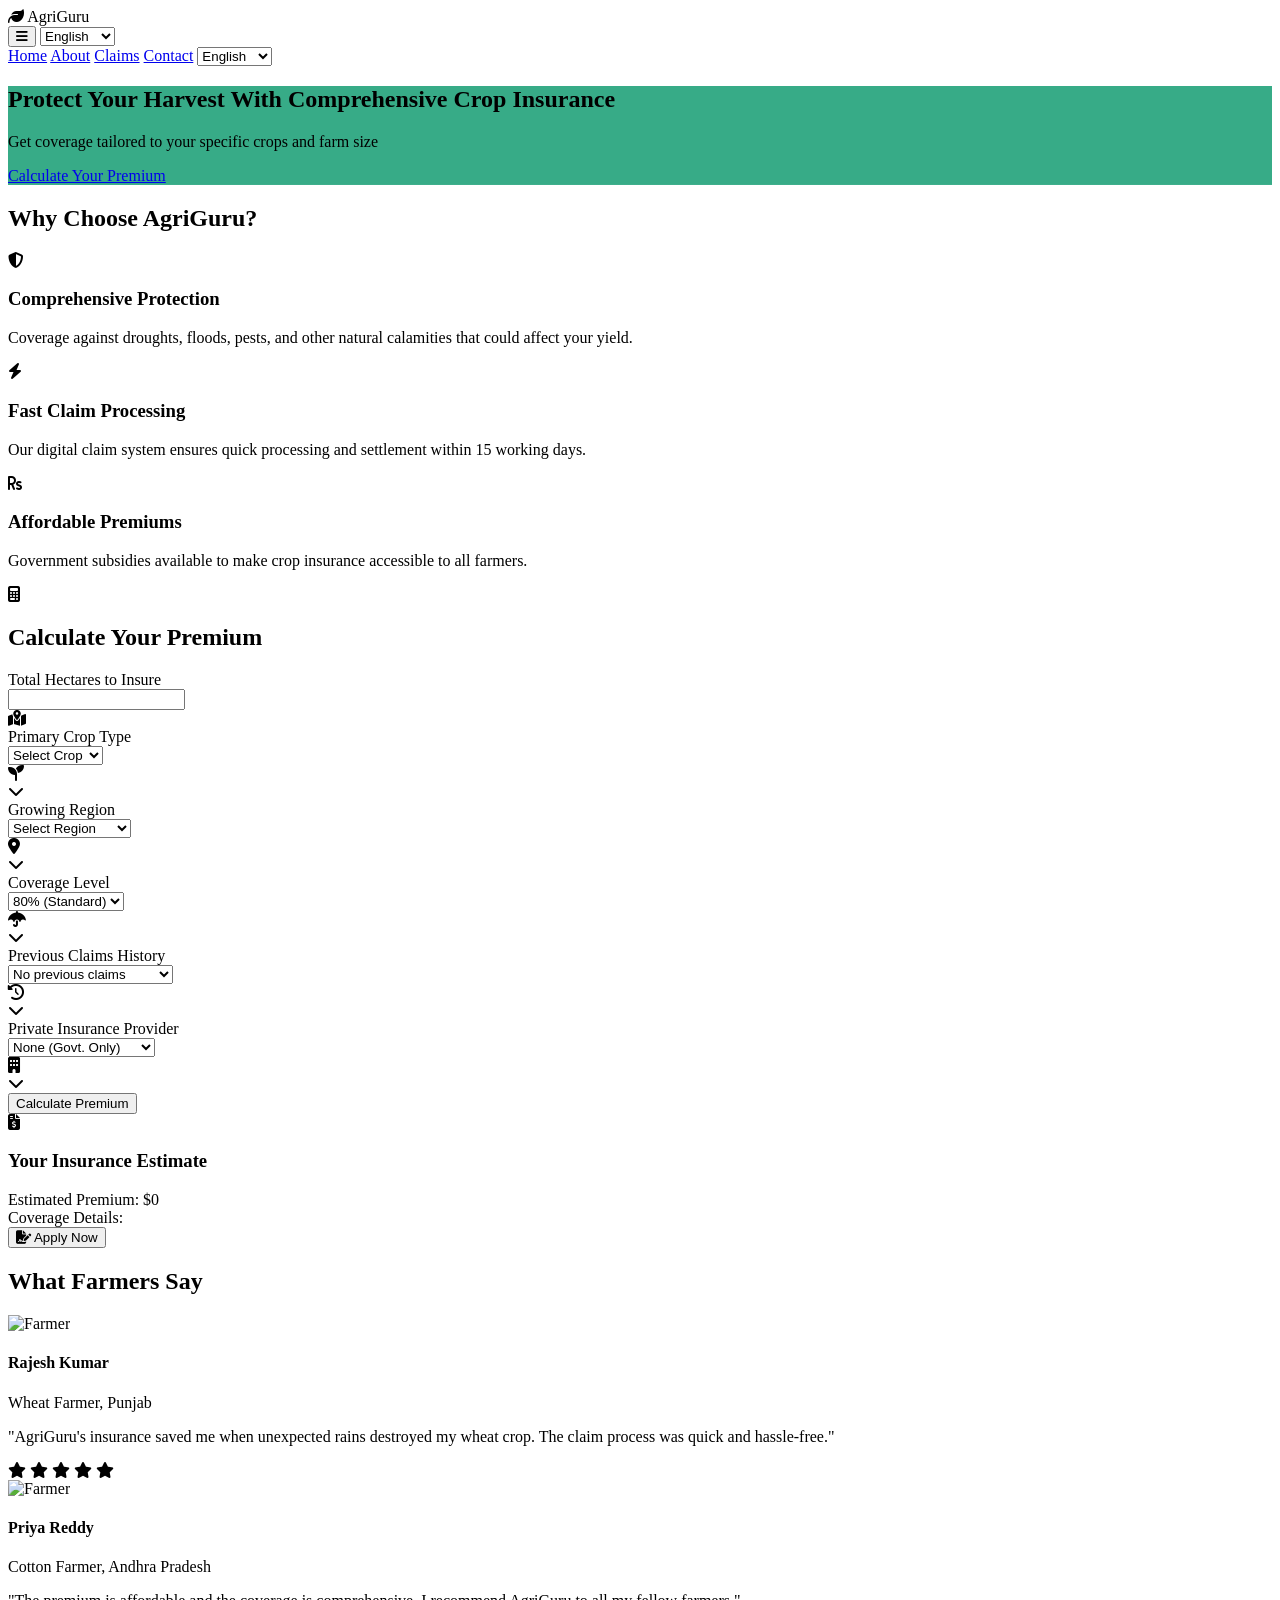
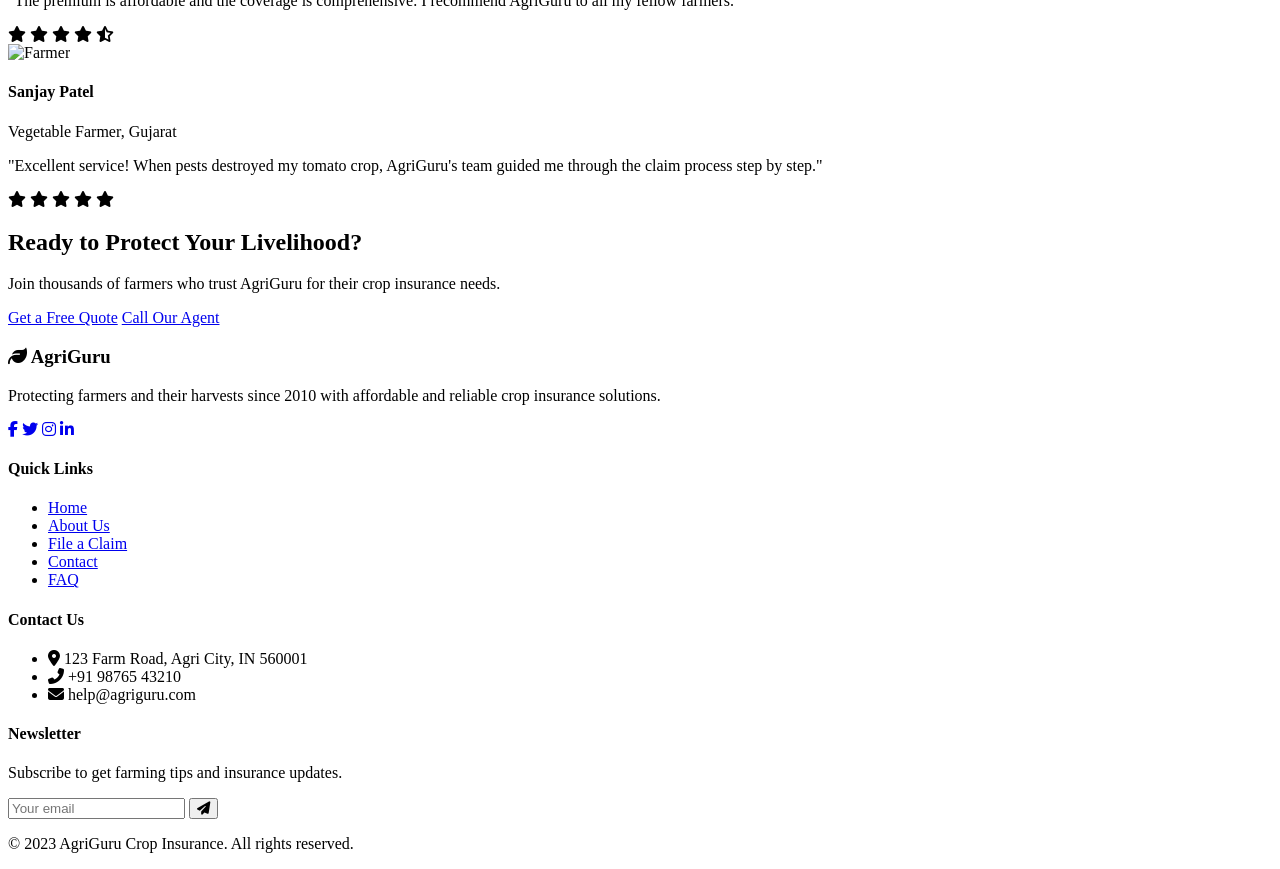
==== commit 513b4826: "notice: This file is automatically generated by Git." ====
--- a/crop_insu/cropinsu.html
+++ b/crop_insu/cropinsu.html
@@ -15,12 +15,7 @@
                 <i class="fas fa-leaf mr-2"></i>
                 <span>AgriGuru</span>
             </div>
-            <nav class="hidden md:flex space-x-6">
-                <a href="#" class="hover:underline transition duration-300 transform hover:scale-105" id="navHome">Home</a>
-                <a href="#" class="hover:underline transition duration-300 transform hover:scale-105" id="navAbout">About</a>
-                <a href="#" class="hover:underline transition duration-300 transform hover:scale-105" id="navClaims">Claims</a>
-                <a href="#" class="hover:underline transition duration-300 transform hover:scale-105" id="navContact">Contact</a>
-            </nav>
+            
             <div class="flex items-center">
                 <button id="mobileMenuButton" class="md:hidden text-white focus:outline-none">
                     <i class="fas fa-bars text-xl"></i>
